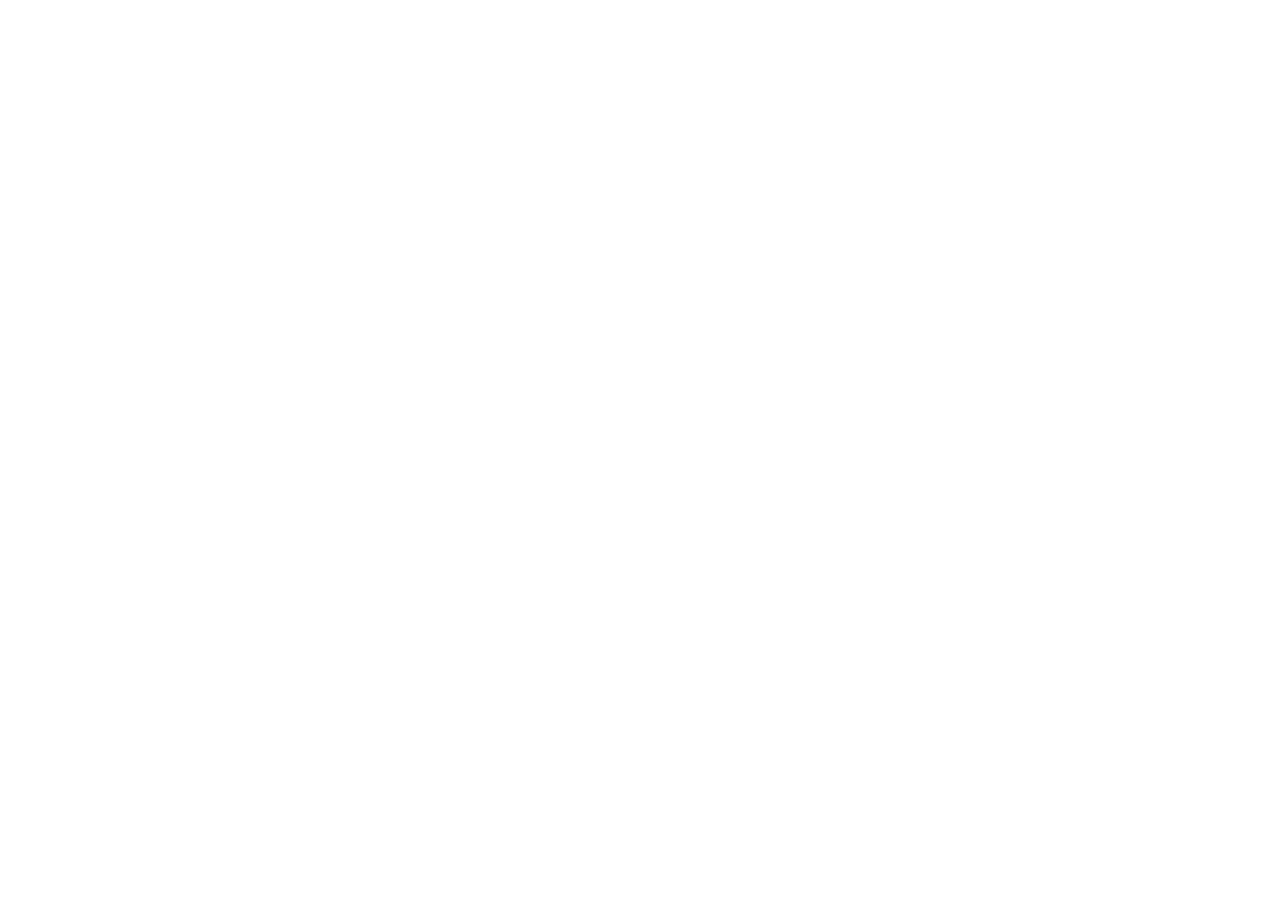
==== paintjs/index.html @ 8baed0f1 "paintjs | project setup" ====
<!DOCTYPE html>
<html lang="en">
  <head>
    <meta charset="UTF-8" />
    <meta http-equiv="X-UA-Compatible" content="IE=edge" />
    <meta name="viewport" content="width=device-width, initial-scale=1.0" />
    <title>PaintJS</title>
    <link rel="stylesheet" href="style.css" />
  </head>
  <body>
    <script src="app.js"></script>
  </body>
</html>
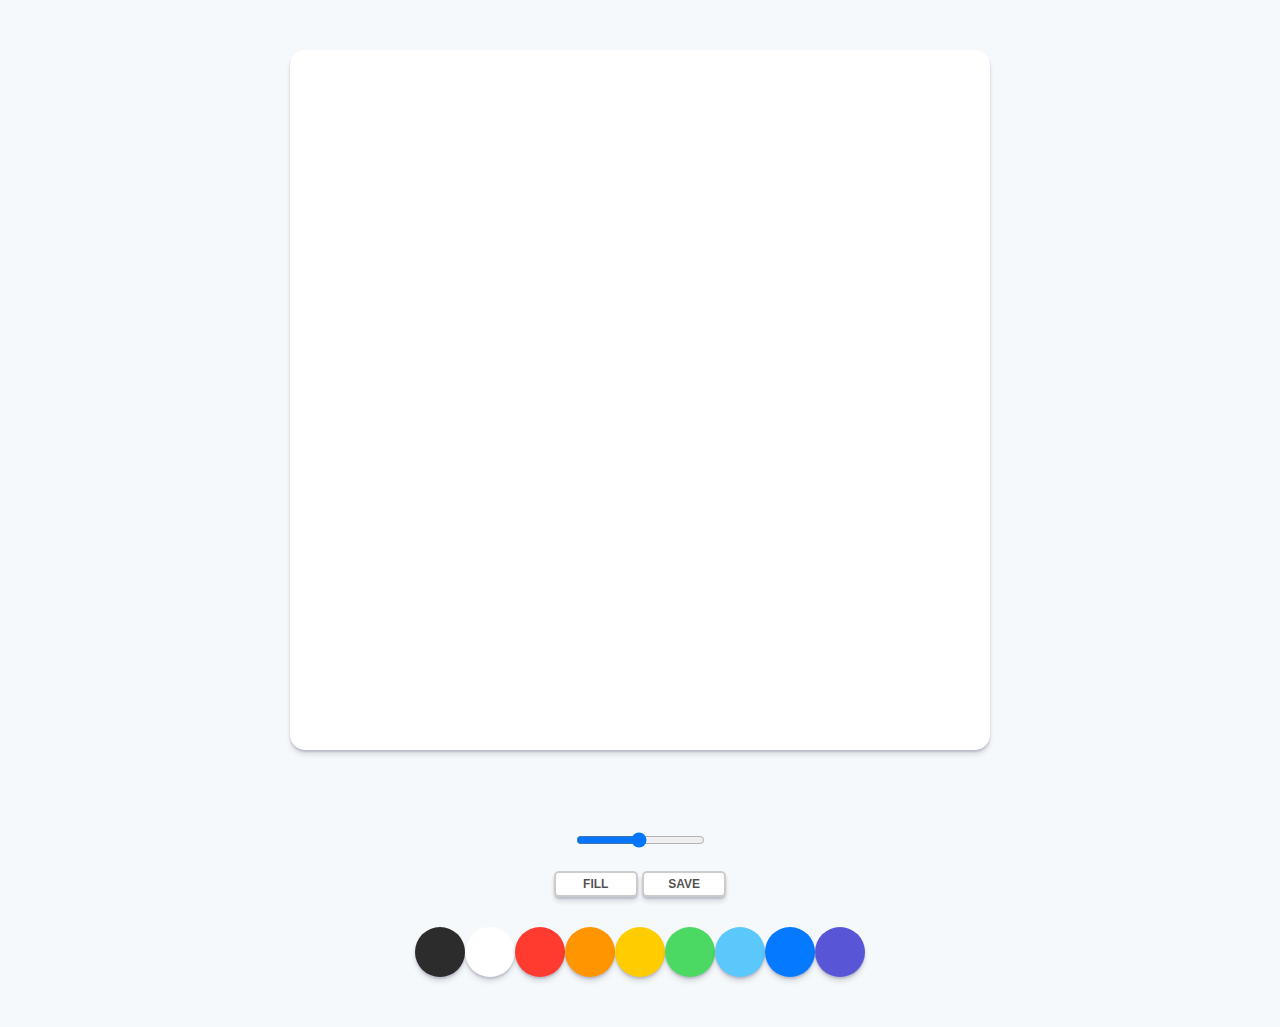
==== commit e728ab14: "paintjs | styles" ====
--- a/paintjs/index.html
+++ b/paintjs/index.html
@@ -8,6 +8,34 @@
     <link rel="stylesheet" href="style.css" />
   </head>
   <body>
+    <canvas id="jsCanvas" class="canvas"></canvas>
+    <div class="controls">
+      <div class="controls__range">
+        <input
+          type="range"
+          id="jsRange"
+          min="0.1"
+          max="5.0"
+          value="2.5"
+          step="0.1"
+        />
+      </div>
+      <div class="controls__btns">
+        <button id="jsMode">Fill</button>
+        <button id="jsSave">Save</button>
+      </div>
+      <div class="controls__colors" id="jsColors">
+        <div class="controls__color" style="background-color: #2c2c2c"></div>
+        <div class="controls__color" style="background-color: white"></div>
+        <div class="controls__color" style="background-color: #ff3b30"></div>
+        <div class="controls__color" style="background-color: #ff9500"></div>
+        <div class="controls__color" style="background-color: #ffcc00"></div>
+        <div class="controls__color" style="background-color: #4cd963"></div>
+        <div class="controls__color" style="background-color: #5ac8fa"></div>
+        <div class="controls__color" style="background-color: #0579ff"></div>
+        <div class="controls__color" style="background-color: #5856d6"></div>
+      </div>
+    </div>
     <script src="app.js"></script>
   </body>
 </html>
--- a/paintjs/style.css
+++ b/paintjs/style.css
@@ -0,0 +1,66 @@
+@import "reset.css";
+
+body {
+  background-color: #f6f9fc;
+  font-family: -apple-system, BlinkMacSystemFont, "Segoe UI", Roboto, Oxygen,
+    Ubuntu, Cantarell, "Open Sans", "Helvetica Neue", sans-serif;
+  display: flex;
+  flex-direction: column;
+  align-items: center;
+  padding: 50px 0;
+}
+
+.canvas {
+  width: 700px;
+  height: 700px;
+  background-color: white;
+  border-radius: 15px;
+  box-shadow: 0 2px 2px rgba(50, 50, 100, 0.2), 0 5px 5px rgba(0, 0, 0, 0.1);
+}
+
+.controls {
+  margin-top: 80px;
+  display: flex;
+  flex-direction: column;
+  align-items: center;
+}
+
+.controls .controls__btns {
+  margin-bottom: 30px;
+}
+
+.controls__btns button {
+  all: unset;
+  background-color: white;
+  width: 80px;
+  padding: 5px 0;
+  color: rgba(0, 0, 0, 0.7);
+  font-size: 12px;
+  font-weight: 800;
+  text-transform: uppercase;
+  text-align: center;
+  border: 2px solid rgba(0, 0, 0, 0.2);
+  border-radius: 5px;
+  box-shadow: 0 2px 2px rgba(50, 50, 100, 0.2), 0 5px 5px rgba(0, 0, 0, 0.1);
+  cursor: pointer;
+}
+
+.controls__btns button:active {
+  transform: scale(0.9);
+}
+
+.controls .controls__colors {
+  display: flex;
+}
+
+.controls__colors .controls__color {
+  width: 50px;
+  height: 50px;
+  border-radius: 50%;
+  box-shadow: 0 2px 2px rgba(50, 50, 100, 0.2), 0 5px 5px rgba(0, 0, 0, 0.1);
+  cursor: pointer;
+}
+
+.controls .controls__range {
+  margin-bottom: 20px;
+}
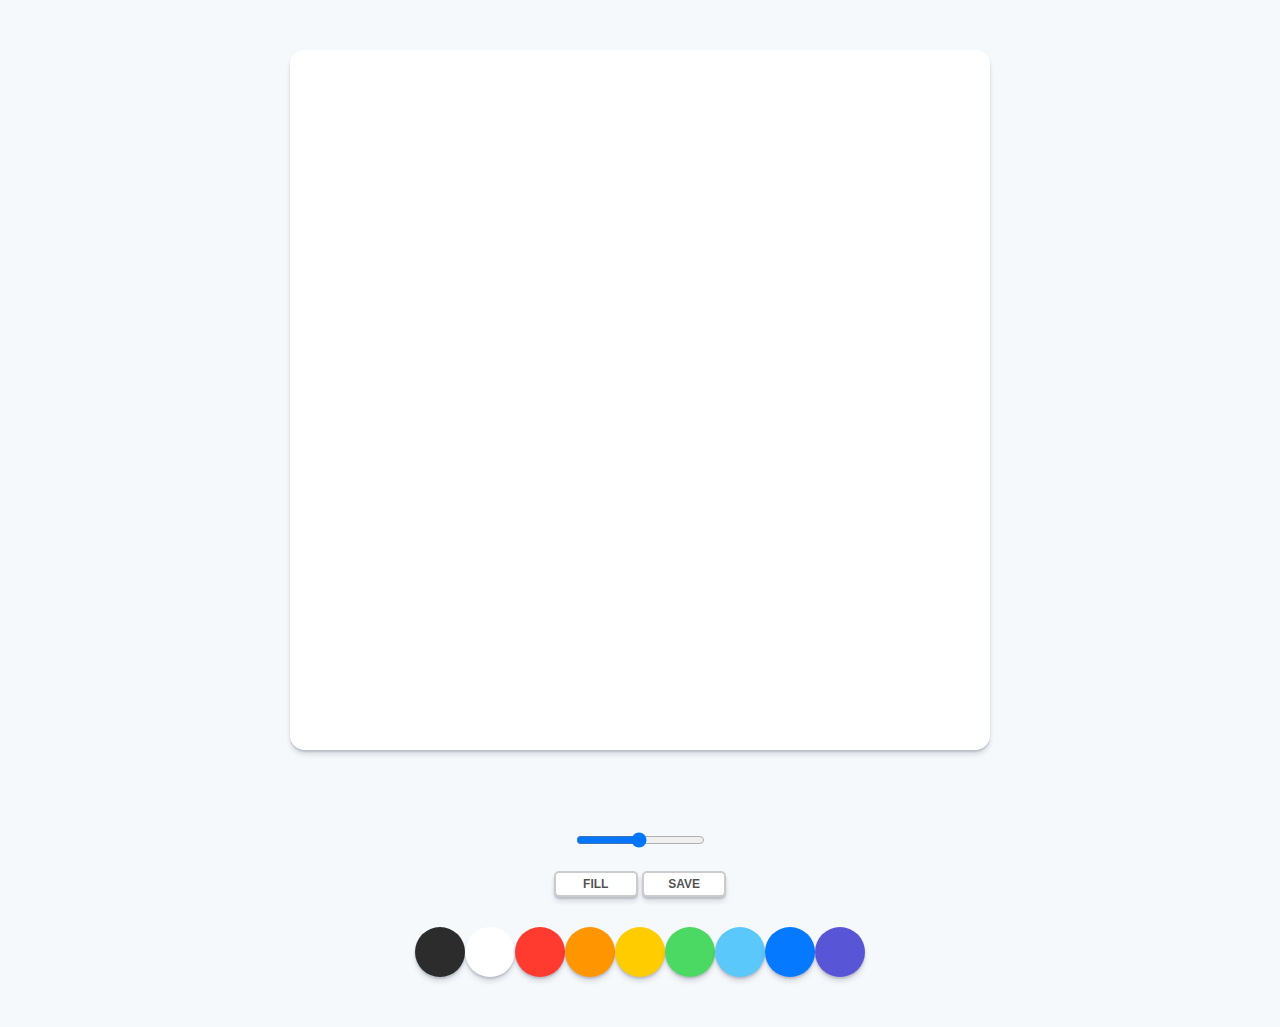
==== commit 993dae7d: "paintjs | PAINT JS" ====
--- a/paintjs/index.html
+++ b/paintjs/index.html
@@ -25,15 +25,42 @@
         <button id="jsSave">Save</button>
       </div>
       <div class="controls__colors" id="jsColors">
-        <div class="controls__color" style="background-color: #2c2c2c"></div>
-        <div class="controls__color" style="background-color: white"></div>
-        <div class="controls__color" style="background-color: #ff3b30"></div>
-        <div class="controls__color" style="background-color: #ff9500"></div>
-        <div class="controls__color" style="background-color: #ffcc00"></div>
-        <div class="controls__color" style="background-color: #4cd963"></div>
-        <div class="controls__color" style="background-color: #5ac8fa"></div>
-        <div class="controls__color" style="background-color: #0579ff"></div>
-        <div class="controls__color" style="background-color: #5856d6"></div>
+        <div
+          class="controls__color jsColor"
+          style="background-color: #2c2c2c"
+        ></div>
+        <div
+          class="controls__color jsColor"
+          style="background-color: white"
+        ></div>
+        <div
+          class="controls__color jsColor"
+          style="background-color: #ff3b30"
+        ></div>
+        <div
+          class="controls__color jsColor"
+          style="background-color: #ff9500"
+        ></div>
+        <div
+          class="controls__color jsColor"
+          style="background-color: #ffcc00"
+        ></div>
+        <div
+          class="controls__color jsColor"
+          style="background-color: #4cd963"
+        ></div>
+        <div
+          class="controls__color jsColor"
+          style="background-color: #5ac8fa"
+        ></div>
+        <div
+          class="controls__color jsColor"
+          style="background-color: #0579ff"
+        ></div>
+        <div
+          class="controls__color jsColor"
+          style="background-color: #5856d6"
+        ></div>
       </div>
     </div>
     <script src="app.js"></script>
